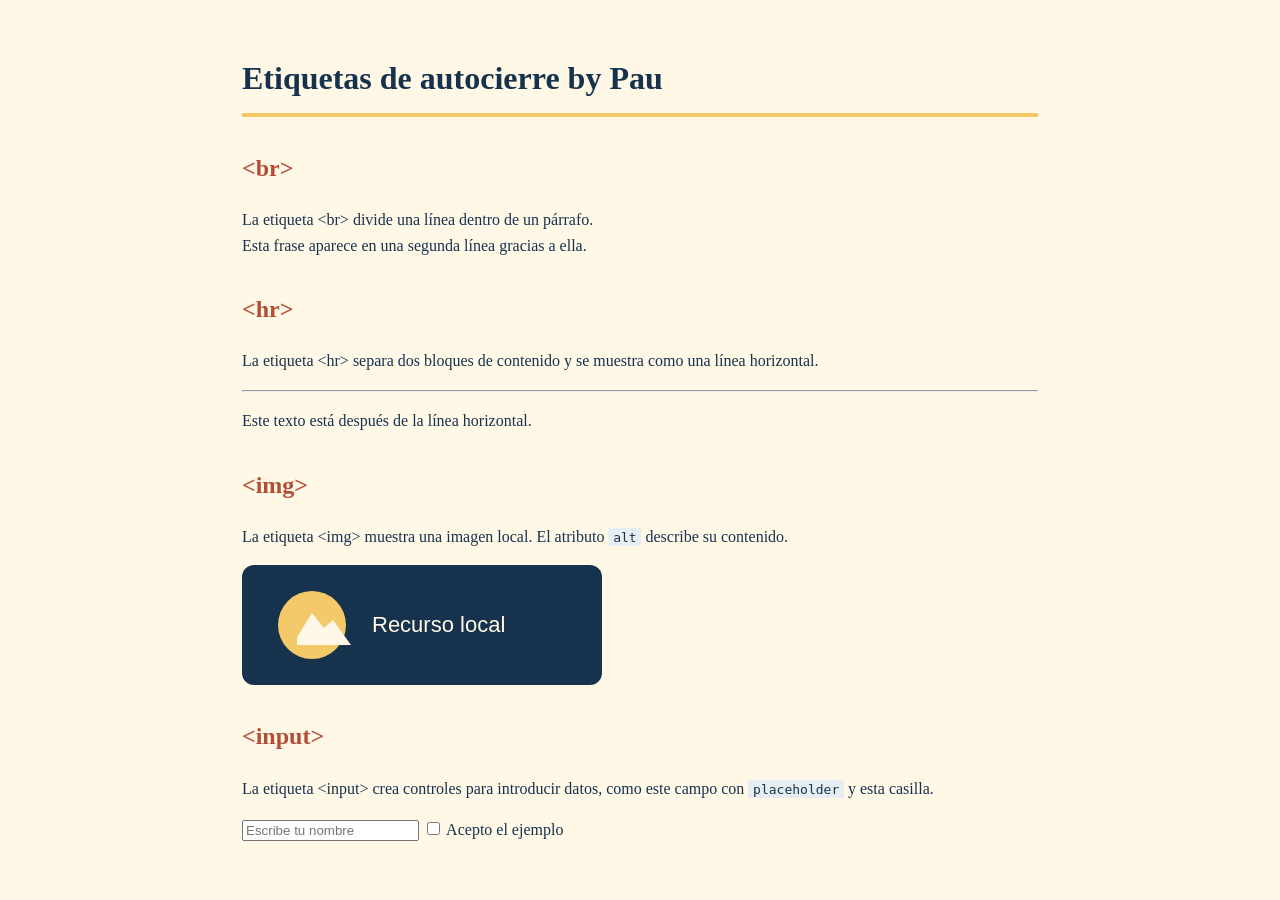
==== index.html @ d5653fa0 "etiqueta link" ====
<!DOCTYPE html>
<html lang="es">
<head>
  <meta charset="UTF-8">
  <meta name="viewport" content="width=device-width, initial-scale=1.0">
  <link rel="stylesheet" href="styles.css">
  <title>Tarea 1.2 - Etiquetas de autocierre en HTML5</title>
</head>
<body>
  <h1>Etiquetas de autocierre by Pau</h1>
  <h2>&lt;br&gt;</h2>
  <p>La etiqueta &lt;br&gt; divide una línea dentro de un párrafo.<br>Esta frase aparece en una segunda línea gracias a ella.</p>
  <h2>&lt;hr&gt;</h2>
  <p>La etiqueta &lt;hr&gt; separa dos bloques de contenido y se muestra como una línea horizontal.</p>
  <hr>
  <p>Este texto está después de la línea horizontal.</p>
  <h2>&lt;img&gt;</h2>
  <p>La etiqueta &lt;img&gt; muestra una imagen local. El atributo <code>alt</code> describe su contenido.</p>
  <img src="media/ejemplo.svg" alt="Ilustración de una tarjeta azul con un icono de paisaje y el texto Recurso local" width="360" height="120">
  <h2>&lt;input&gt;</h2>
  <p>La etiqueta &lt;input&gt; crea controles para introducir datos, como este campo con <code>placeholder</code> y esta casilla.</p>
  <p><input type="text" placeholder="Escribe tu nombre"> <label><input type="checkbox"> Acepto el ejemplo</label></p>
</body>
</html>
---- styles.css ----
* {
  box-sizing: border-box;
}

body {
  max-width: 860px;
  margin: 0 auto;
  padding: 2rem;
  color: #17324d;
  background: #fff8e7;
  font-family: Georgia, "Times New Roman", serif;
  line-height: 1.6;
}

h1 {
  padding-bottom: 0.5rem;
  border-bottom: 4px solid #f3c969;
}

h2 {
  margin-top: 2rem;
  color: #b34d35;
}

img,
embed {
  display: block;
  max-width: 100%;
  margin: 0.75rem 0;
}

.columna-resaltada {
  background: #f3c969;
}

code {
  padding: 0.1rem 0.3rem;
  background: #e6eef2;
}
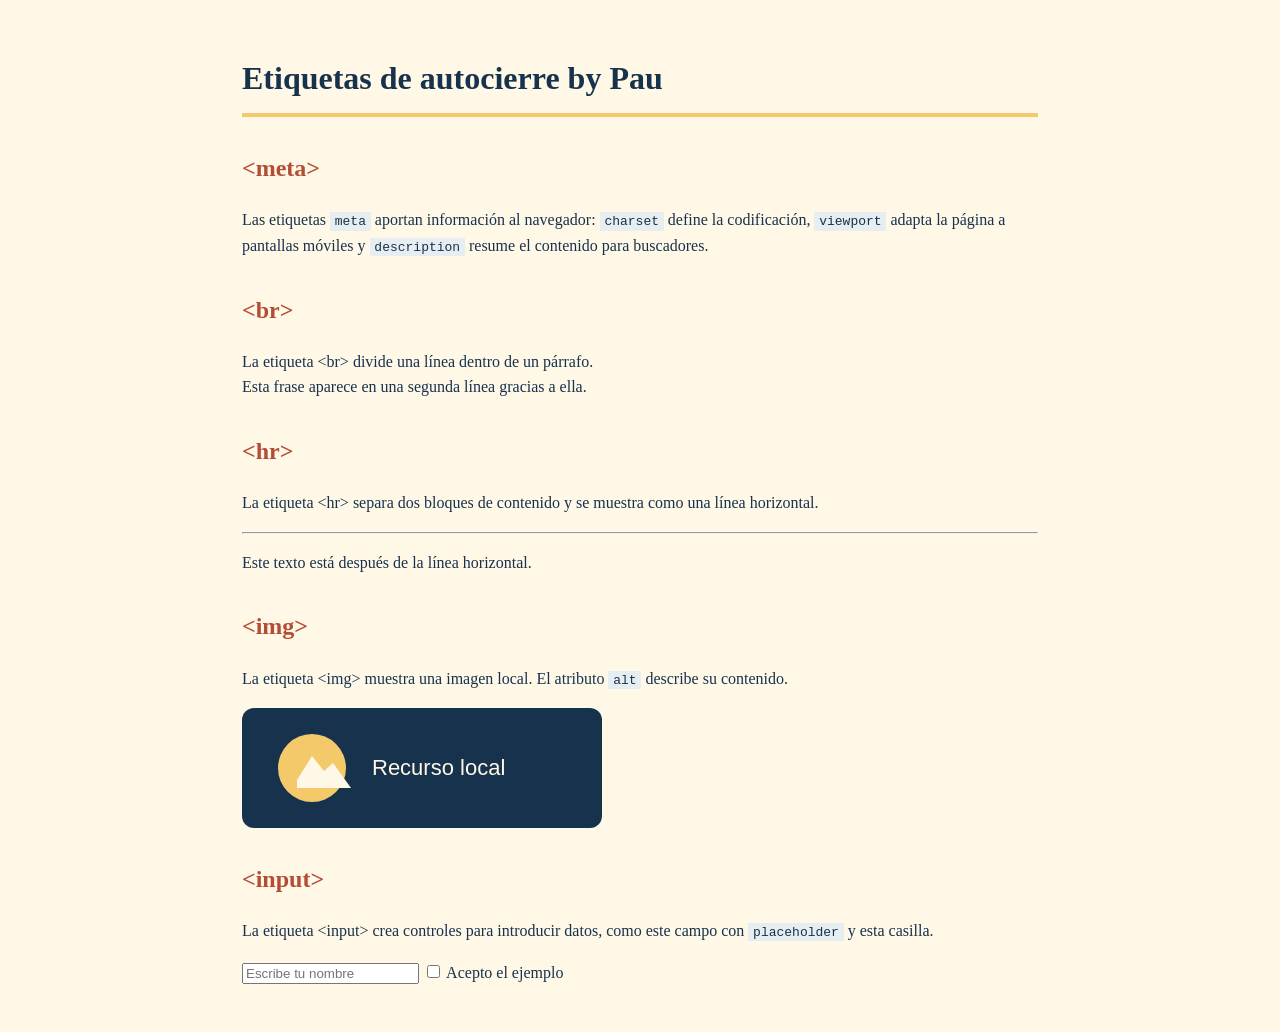
==== commit 46977566: "etiqueta meta" ====
--- a/index.html
+++ b/index.html
@@ -3,11 +3,14 @@
 <head>
   <meta charset="UTF-8">
   <meta name="viewport" content="width=device-width, initial-scale=1.0">
+  <meta name="description" content="Ejemplos visuales de etiquetas de autocierre en HTML5.">
   <link rel="stylesheet" href="styles.css">
   <title>Tarea 1.2 - Etiquetas de autocierre en HTML5</title>
 </head>
 <body>
   <h1>Etiquetas de autocierre by Pau</h1>
+  <h2>&lt;meta&gt;</h2>
+  <p>Las etiquetas <code>meta</code> aportan información al navegador: <code>charset</code> define la codificación, <code>viewport</code> adapta la página a pantallas móviles y <code>description</code> resume el contenido para buscadores.</p>
   <h2>&lt;br&gt;</h2>
   <p>La etiqueta &lt;br&gt; divide una línea dentro de un párrafo.<br>Esta frase aparece en una segunda línea gracias a ella.</p>
   <h2>&lt;hr&gt;</h2>
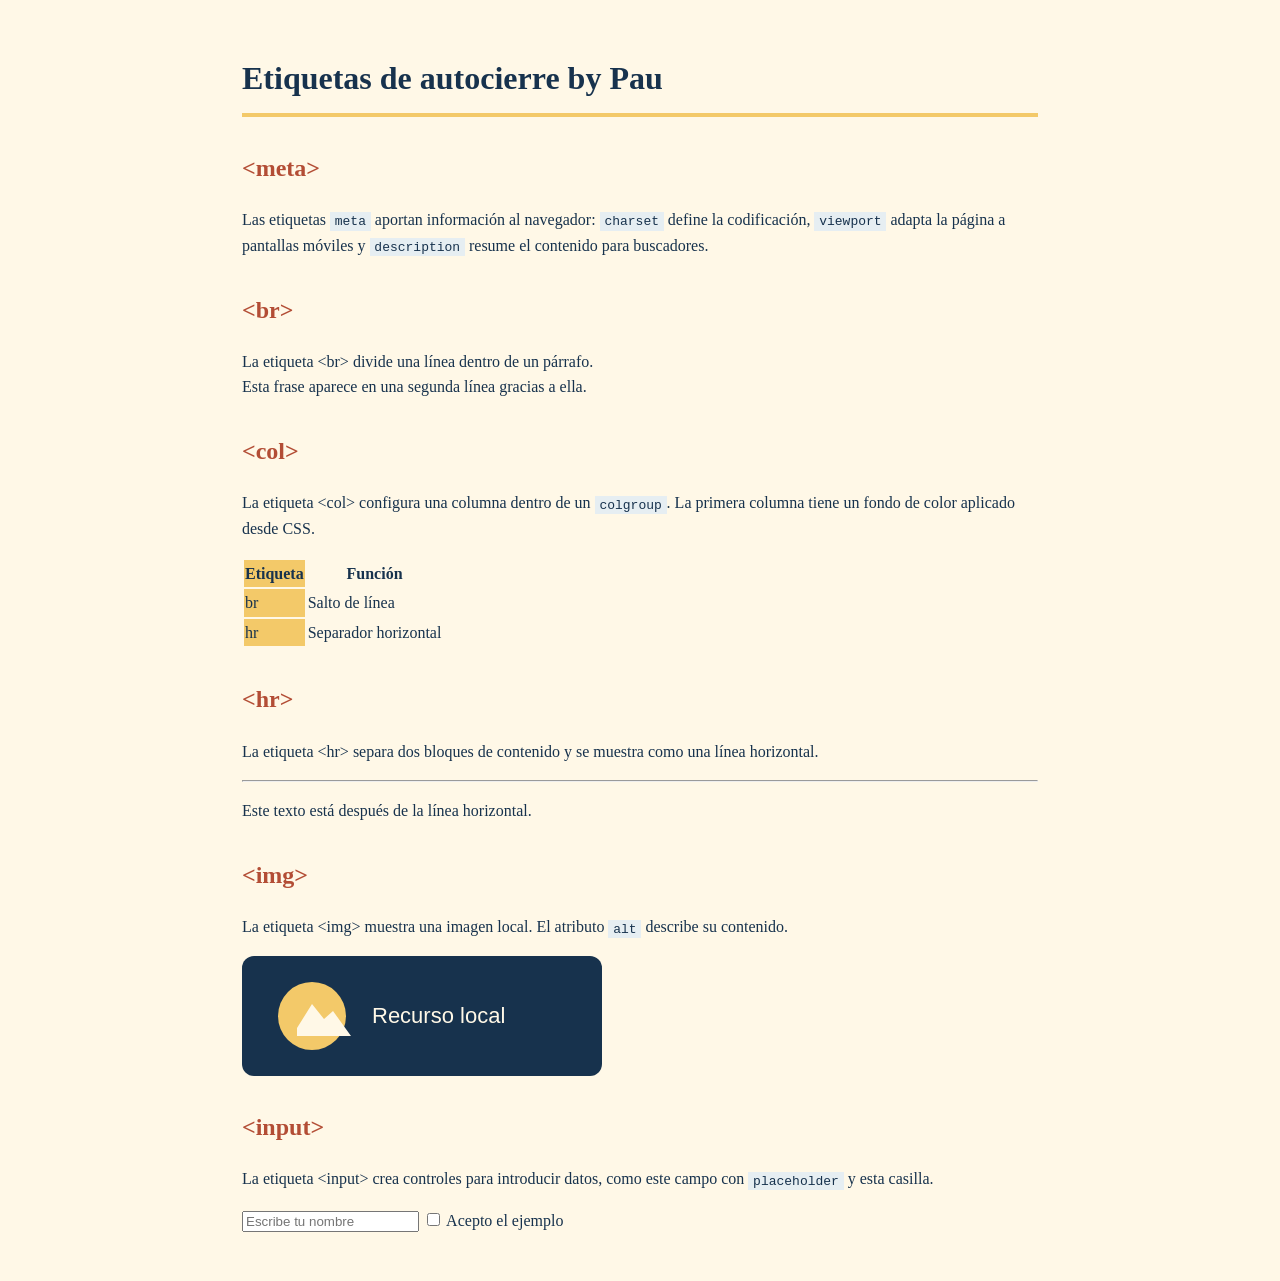
==== commit fa839556: "etiqueta col" ====
--- a/index.html
+++ b/index.html
@@ -13,6 +13,17 @@
   <p>Las etiquetas <code>meta</code> aportan información al navegador: <code>charset</code> define la codificación, <code>viewport</code> adapta la página a pantallas móviles y <code>description</code> resume el contenido para buscadores.</p>
   <h2>&lt;br&gt;</h2>
   <p>La etiqueta &lt;br&gt; divide una línea dentro de un párrafo.<br>Esta frase aparece en una segunda línea gracias a ella.</p>
+    <h2>&lt;col&gt;</h2>
+    <p>La etiqueta &lt;col&gt; configura una columna dentro de un <code>colgroup</code>. La primera columna tiene un fondo de color aplicado desde CSS.</p>
+    <table>
+      <colgroup>
+        <col class="columna-resaltada">
+        <col>
+      </colgroup>
+      <tr><th>Etiqueta</th><th>Función</th></tr>
+      <tr><td>br</td><td>Salto de línea</td></tr>
+      <tr><td>hr</td><td>Separador horizontal</td></tr>
+    </table>
   <h2>&lt;hr&gt;</h2>
   <p>La etiqueta &lt;hr&gt; separa dos bloques de contenido y se muestra como una línea horizontal.</p>
   <hr>
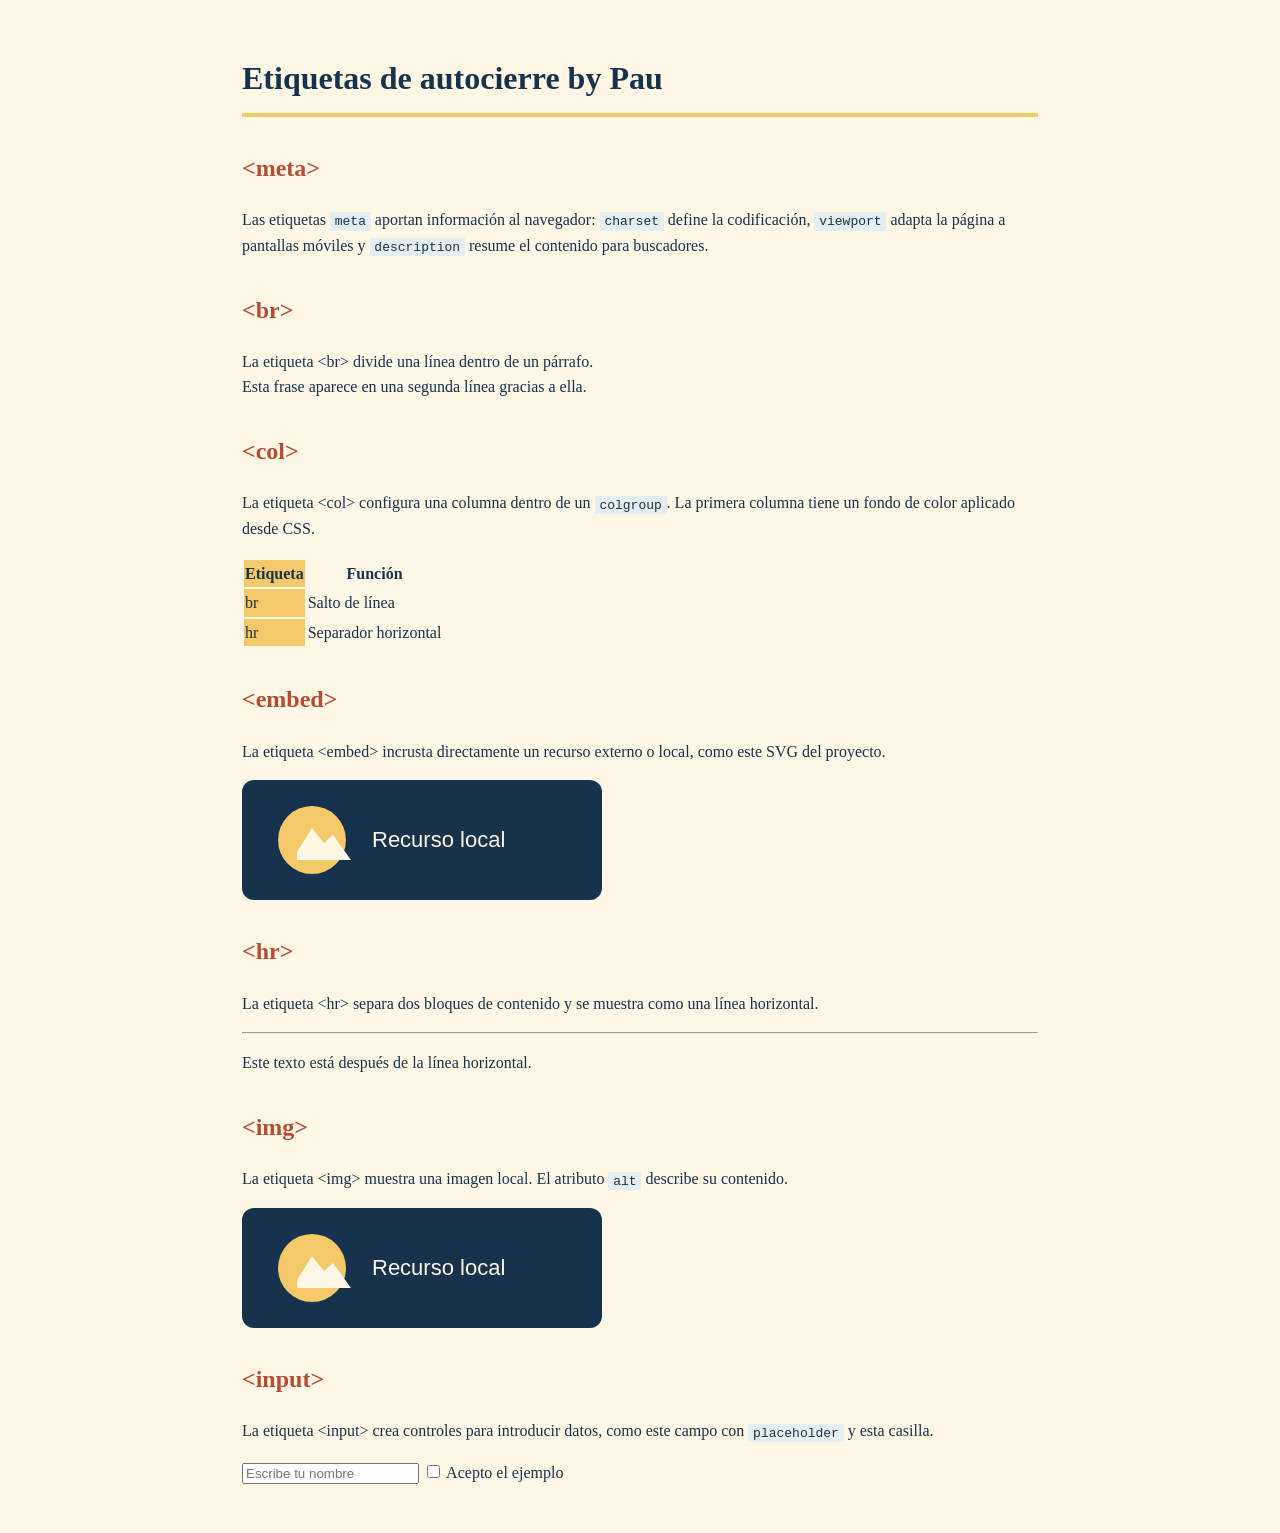
==== commit 54c28abb: "etiqueta embed" ====
--- a/index.html
+++ b/index.html
@@ -24,6 +24,9 @@
       <tr><td>br</td><td>Salto de línea</td></tr>
       <tr><td>hr</td><td>Separador horizontal</td></tr>
     </table>
+    <h2>&lt;embed&gt;</h2>
+    <p>La etiqueta &lt;embed&gt; incrusta directamente un recurso externo o local, como este SVG del proyecto.</p>
+    <embed src="media/ejemplo.svg" type="image/svg+xml" width="360" height="120">
   <h2>&lt;hr&gt;</h2>
   <p>La etiqueta &lt;hr&gt; separa dos bloques de contenido y se muestra como una línea horizontal.</p>
   <hr>
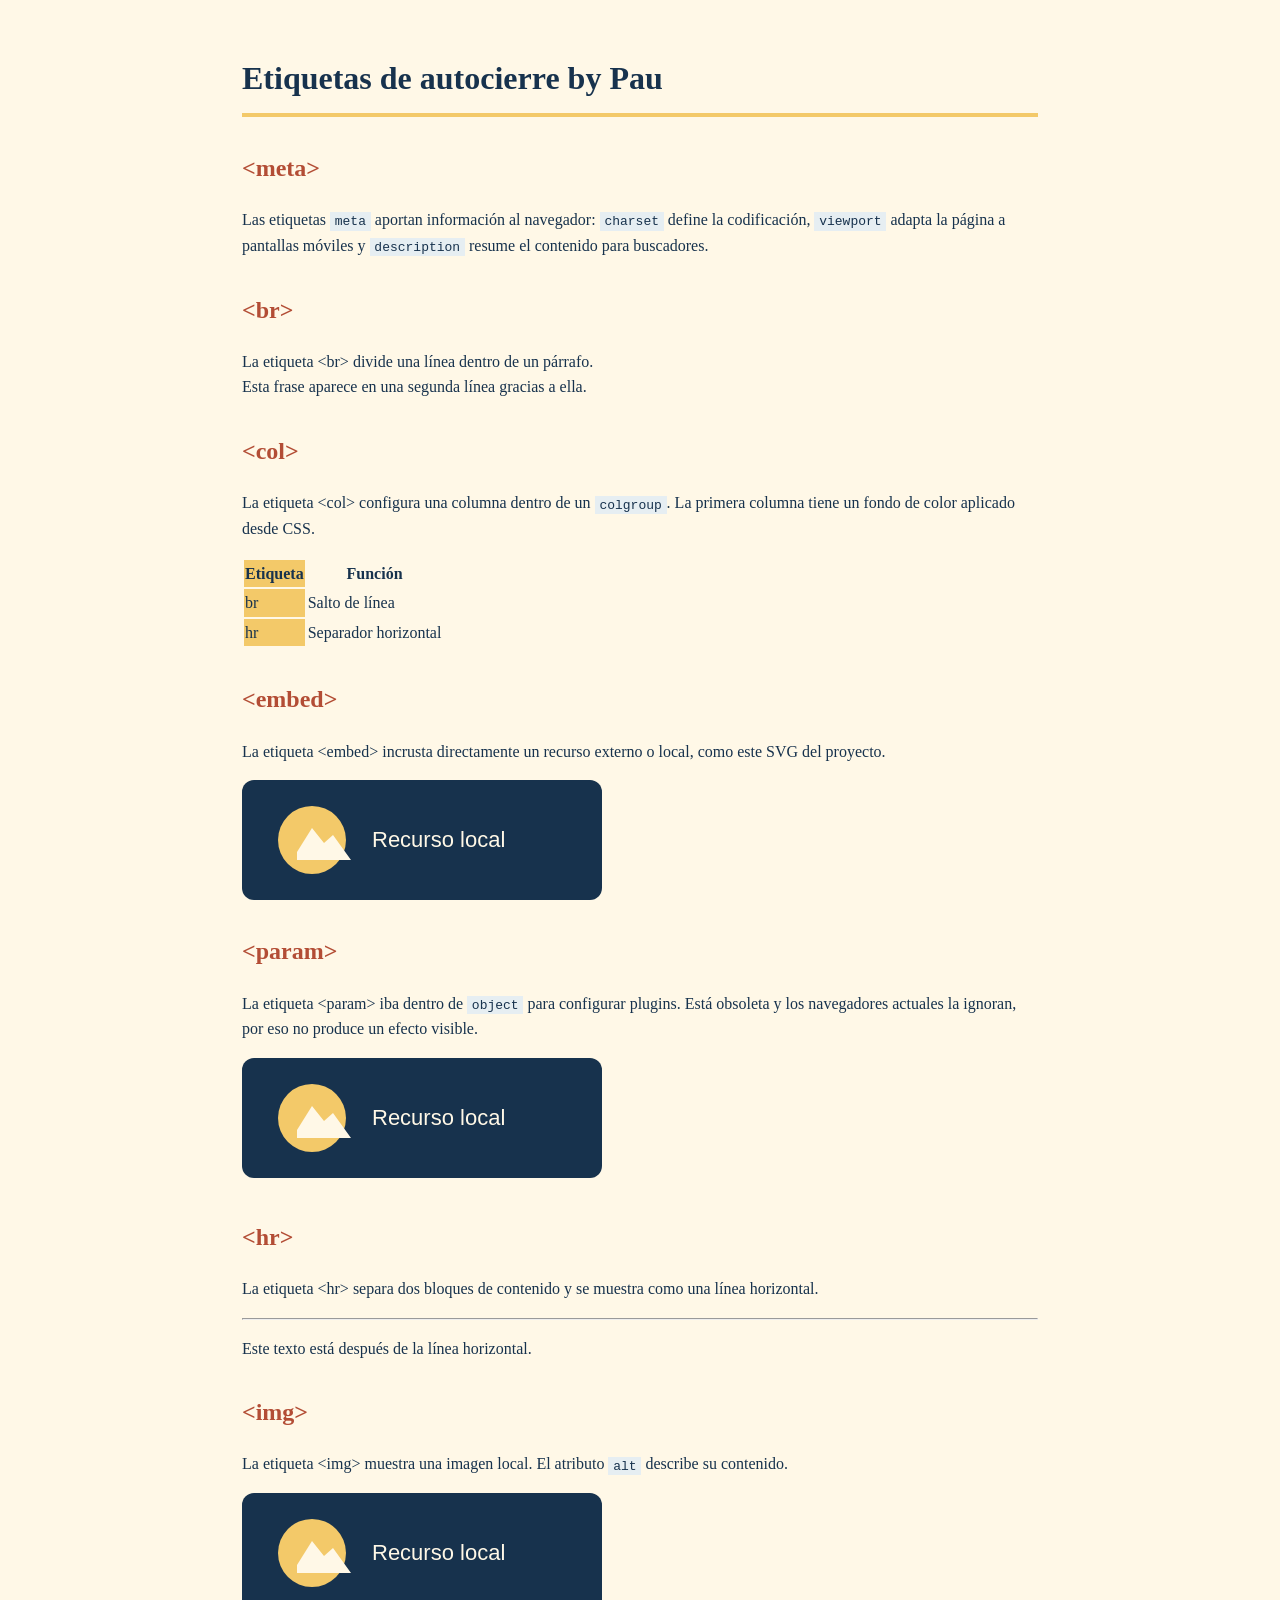
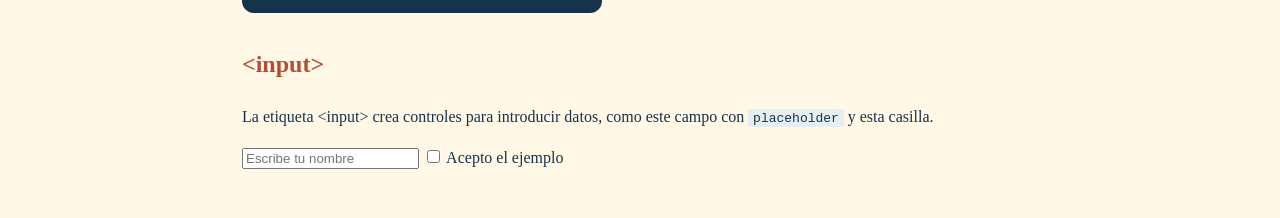
==== commit f5648331: "etiqueta param" ====
--- a/index.html
+++ b/index.html
@@ -27,6 +27,12 @@
     <h2>&lt;embed&gt;</h2>
     <p>La etiqueta &lt;embed&gt; incrusta directamente un recurso externo o local, como este SVG del proyecto.</p>
     <embed src="media/ejemplo.svg" type="image/svg+xml" width="360" height="120">
+    <h2>&lt;param&gt;</h2>
+    <p>La etiqueta &lt;param&gt; iba dentro de <code>object</code> para configurar plugins. Está obsoleta y los navegadores actuales la ignoran, por eso no produce un efecto visible.</p>
+    <object data="media/ejemplo.svg" type="image/svg+xml" width="360" height="120">
+      <param name="autoplay" value="false">
+      Tu navegador no puede mostrar este objeto.
+    </object>
   <h2>&lt;hr&gt;</h2>
   <p>La etiqueta &lt;hr&gt; separa dos bloques de contenido y se muestra como una línea horizontal.</p>
   <hr>
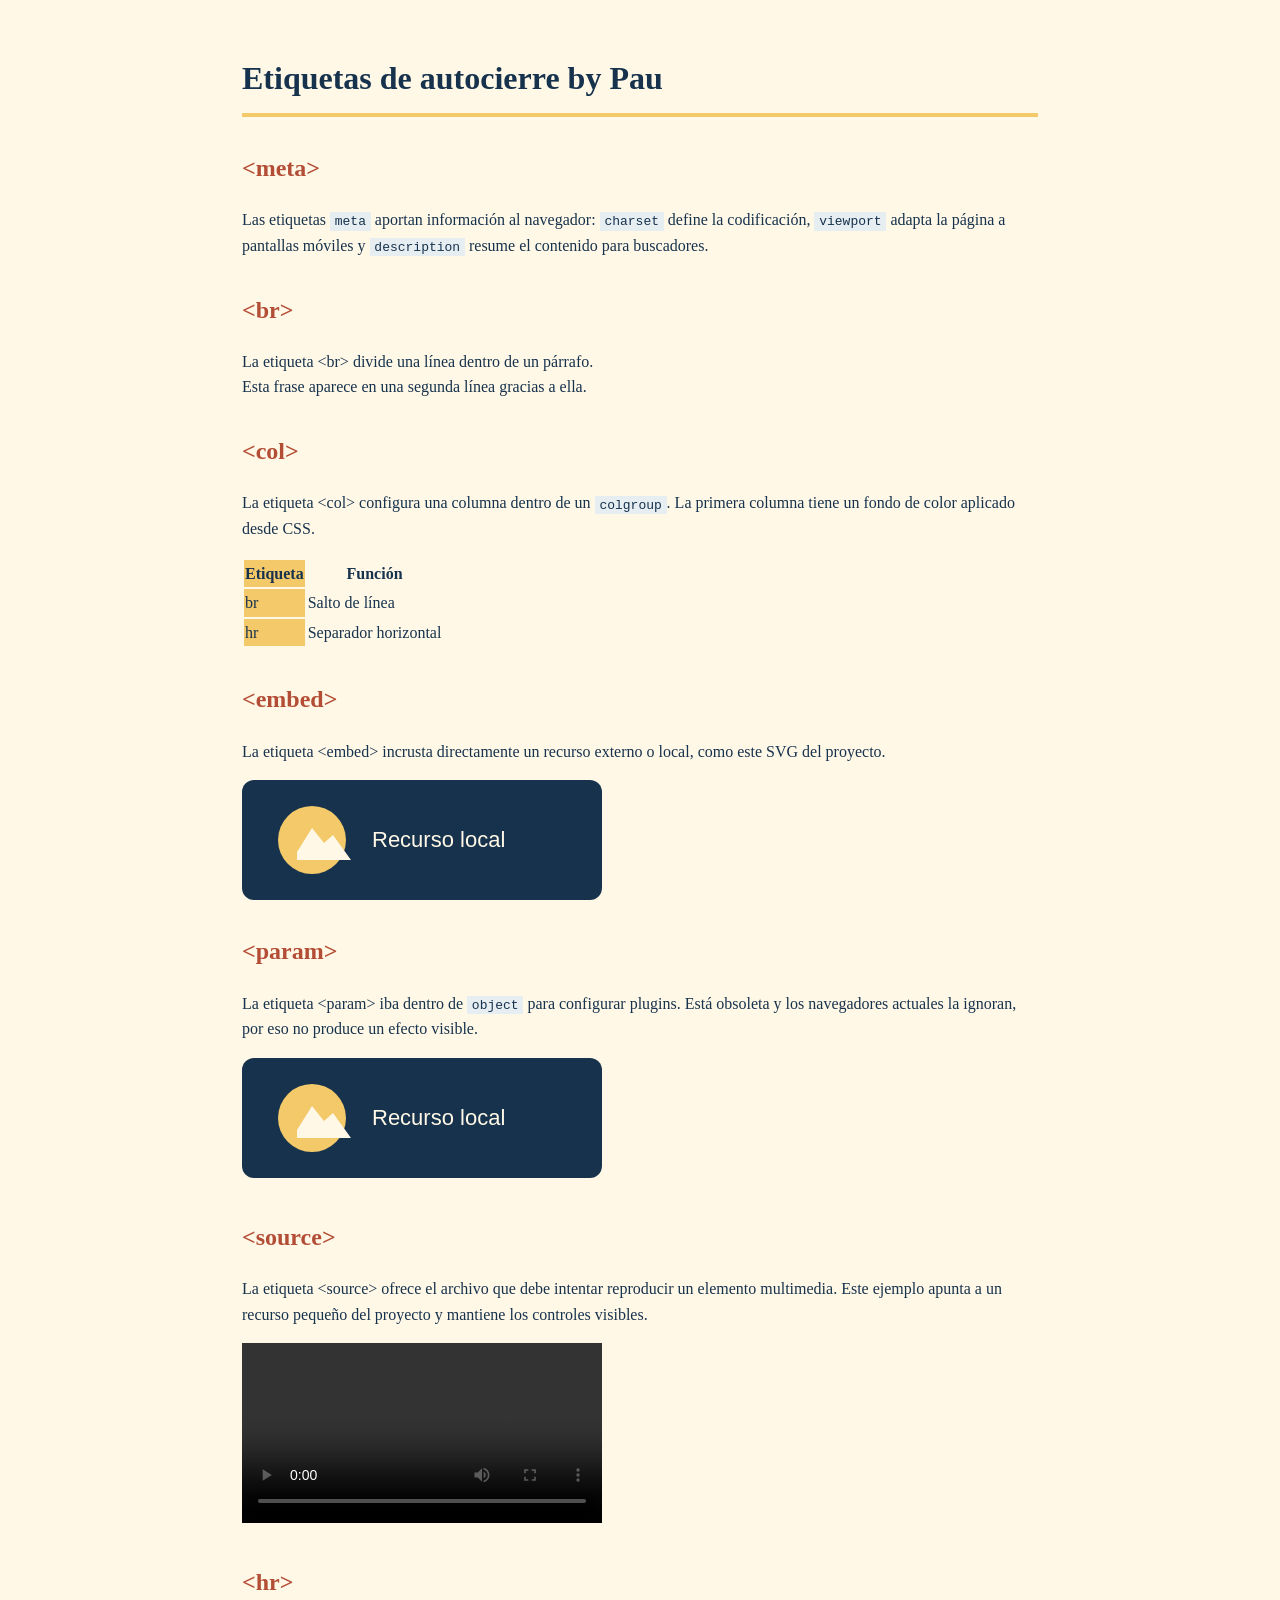
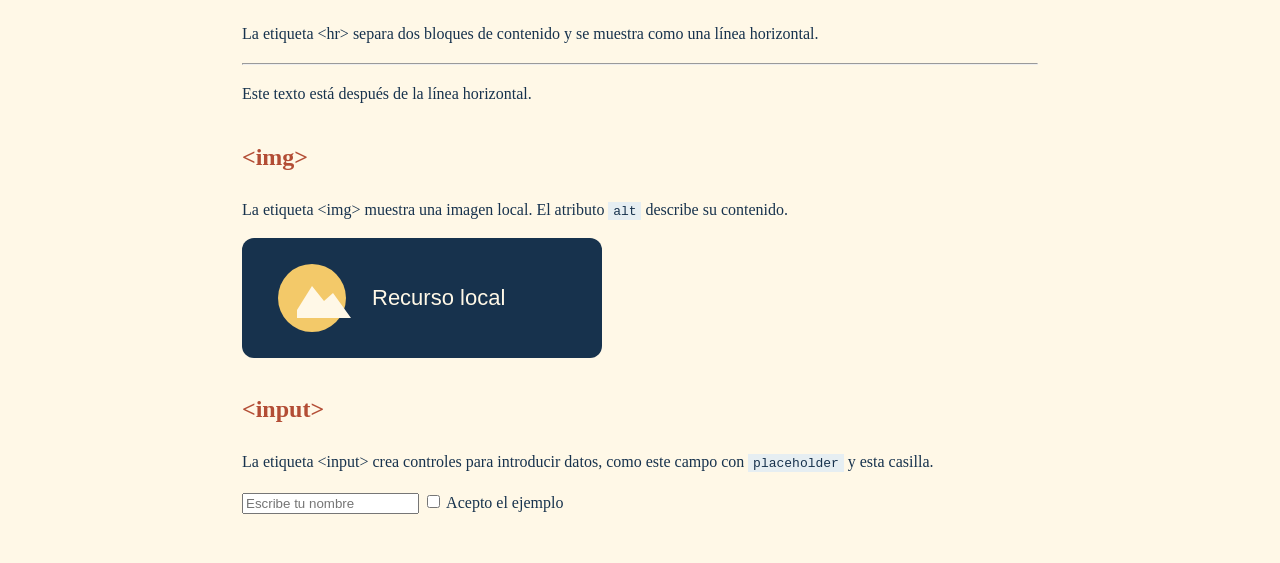
==== commit 4dc394e8: "etiqueta source" ====
--- a/index.html
+++ b/index.html
@@ -33,6 +33,12 @@
       <param name="autoplay" value="false">
       Tu navegador no puede mostrar este objeto.
     </object>
+    <h2>&lt;source&gt;</h2>
+    <p>La etiqueta &lt;source&gt; ofrece el archivo que debe intentar reproducir un elemento multimedia. Este ejemplo apunta a un recurso pequeño del proyecto y mantiene los controles visibles.</p>
+    <video controls width="360">
+      <source src="media/ejemplo.svg" type="video/mp4">
+      Tu navegador no puede reproducir este recurso.
+    </video>
   <h2>&lt;hr&gt;</h2>
   <p>La etiqueta &lt;hr&gt; separa dos bloques de contenido y se muestra como una línea horizontal.</p>
   <hr>
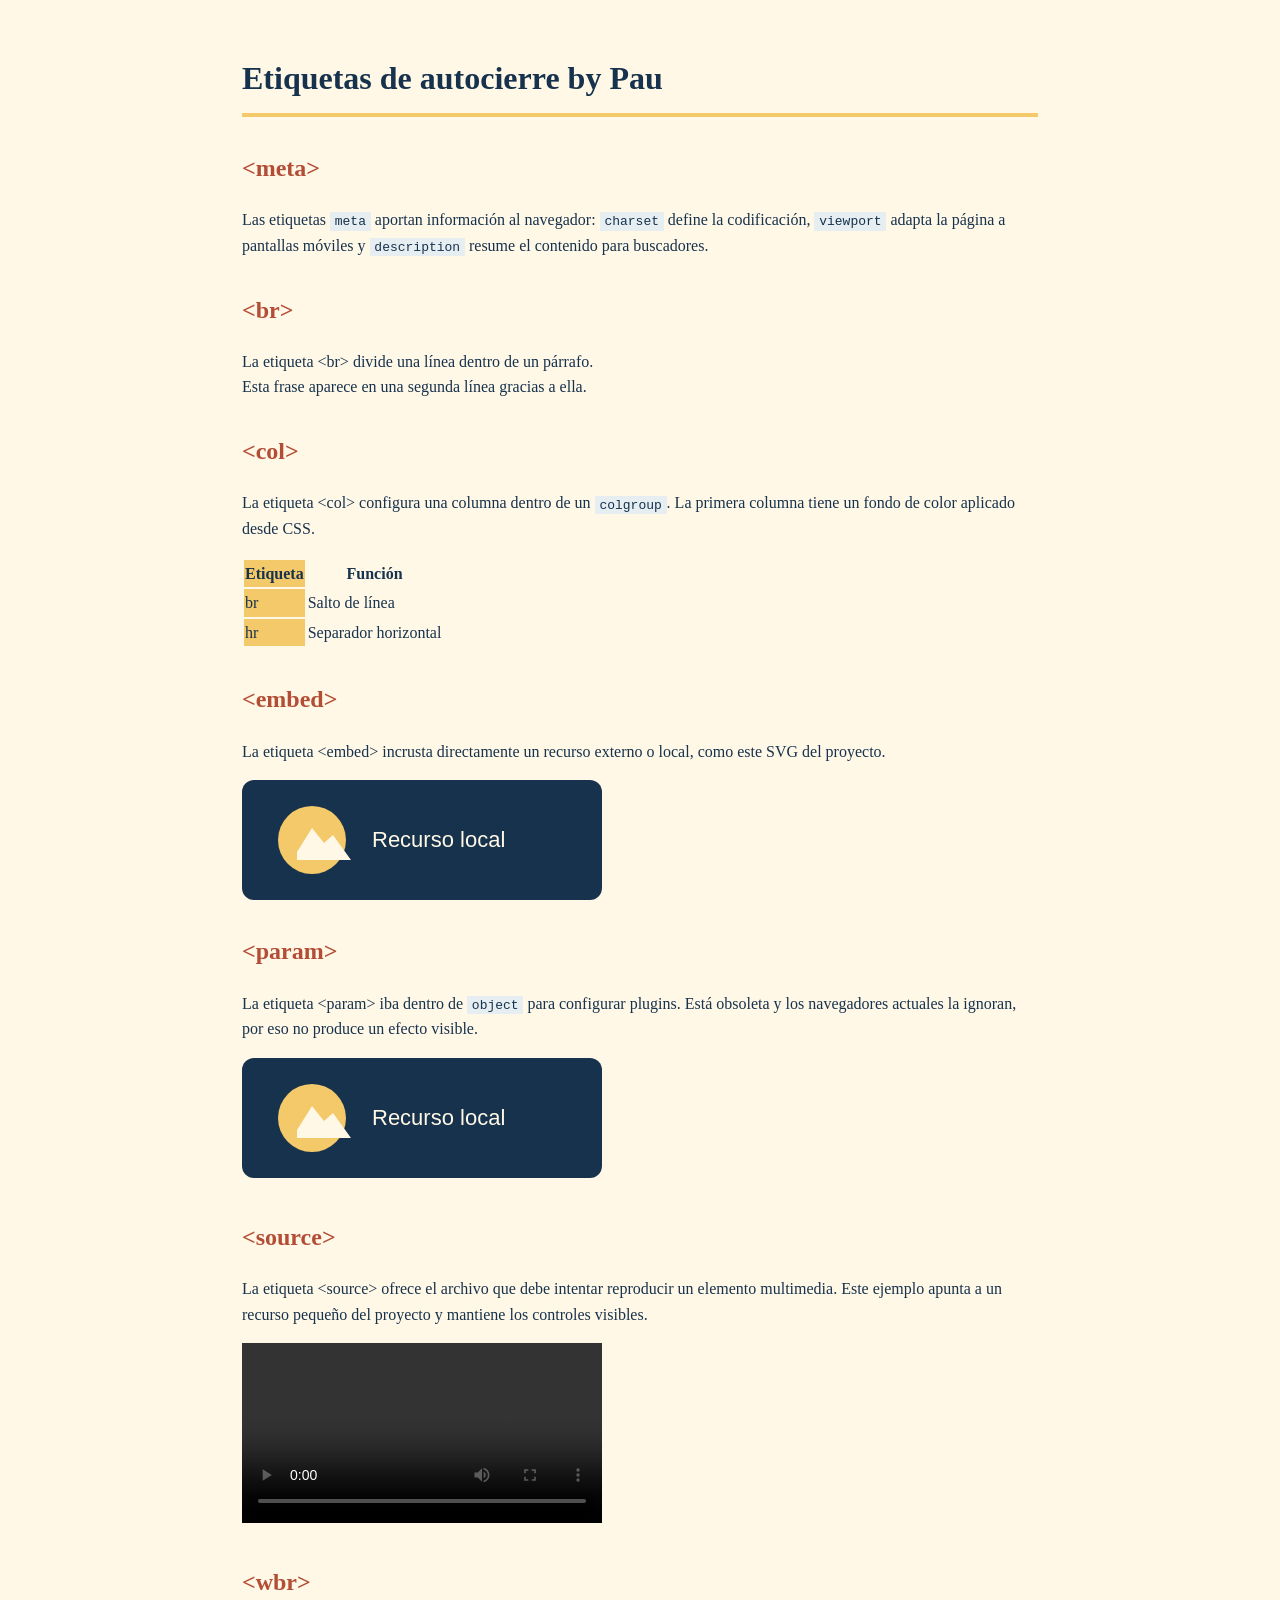
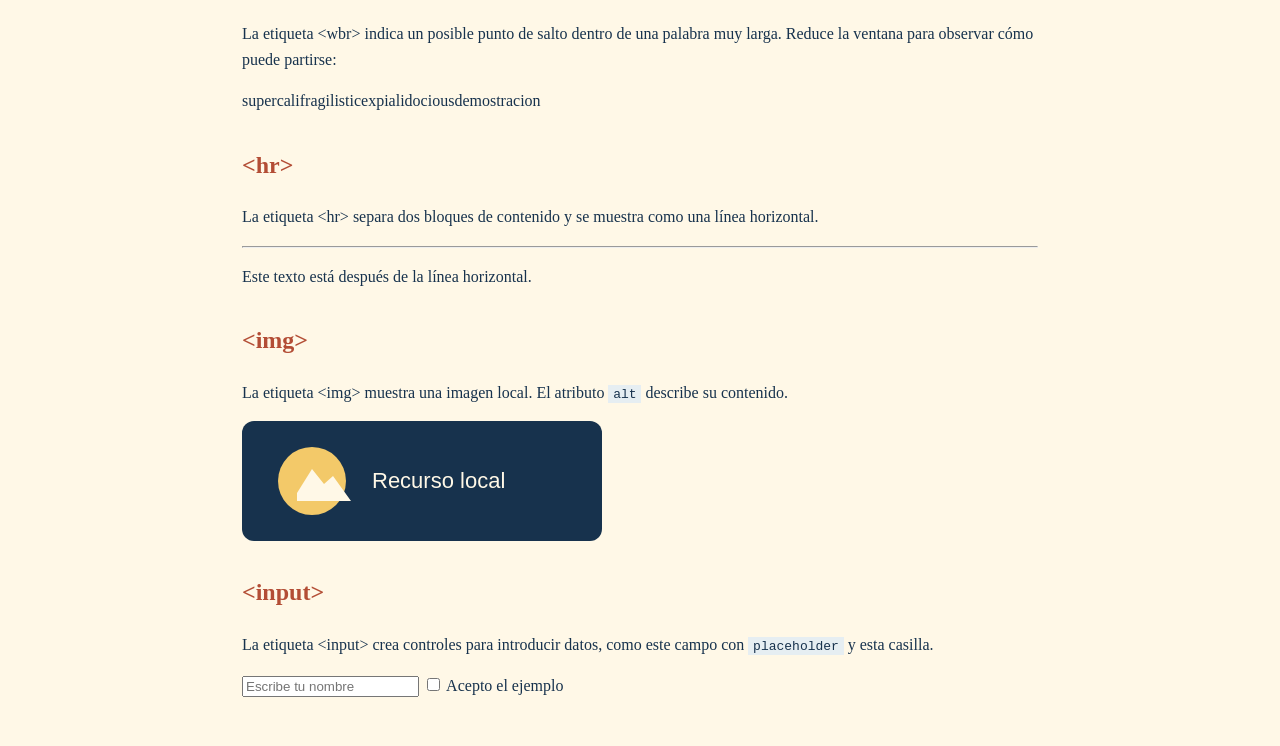
==== commit 20de88d9: "etiqueta wbr" ====
--- a/index.html
+++ b/index.html
@@ -39,6 +39,9 @@
       <source src="media/ejemplo.svg" type="video/mp4">
       Tu navegador no puede reproducir este recurso.
     </video>
+    <h2>&lt;wbr&gt;</h2>
+    <p>La etiqueta &lt;wbr&gt; indica un posible punto de salto dentro de una palabra muy larga. Reduce la ventana para observar cómo puede partirse:</p>
+    <p>supercalifragilistic<wbr>expialidocious<wbr>demostracion</p>
   <h2>&lt;hr&gt;</h2>
   <p>La etiqueta &lt;hr&gt; separa dos bloques de contenido y se muestra como una línea horizontal.</p>
   <hr>
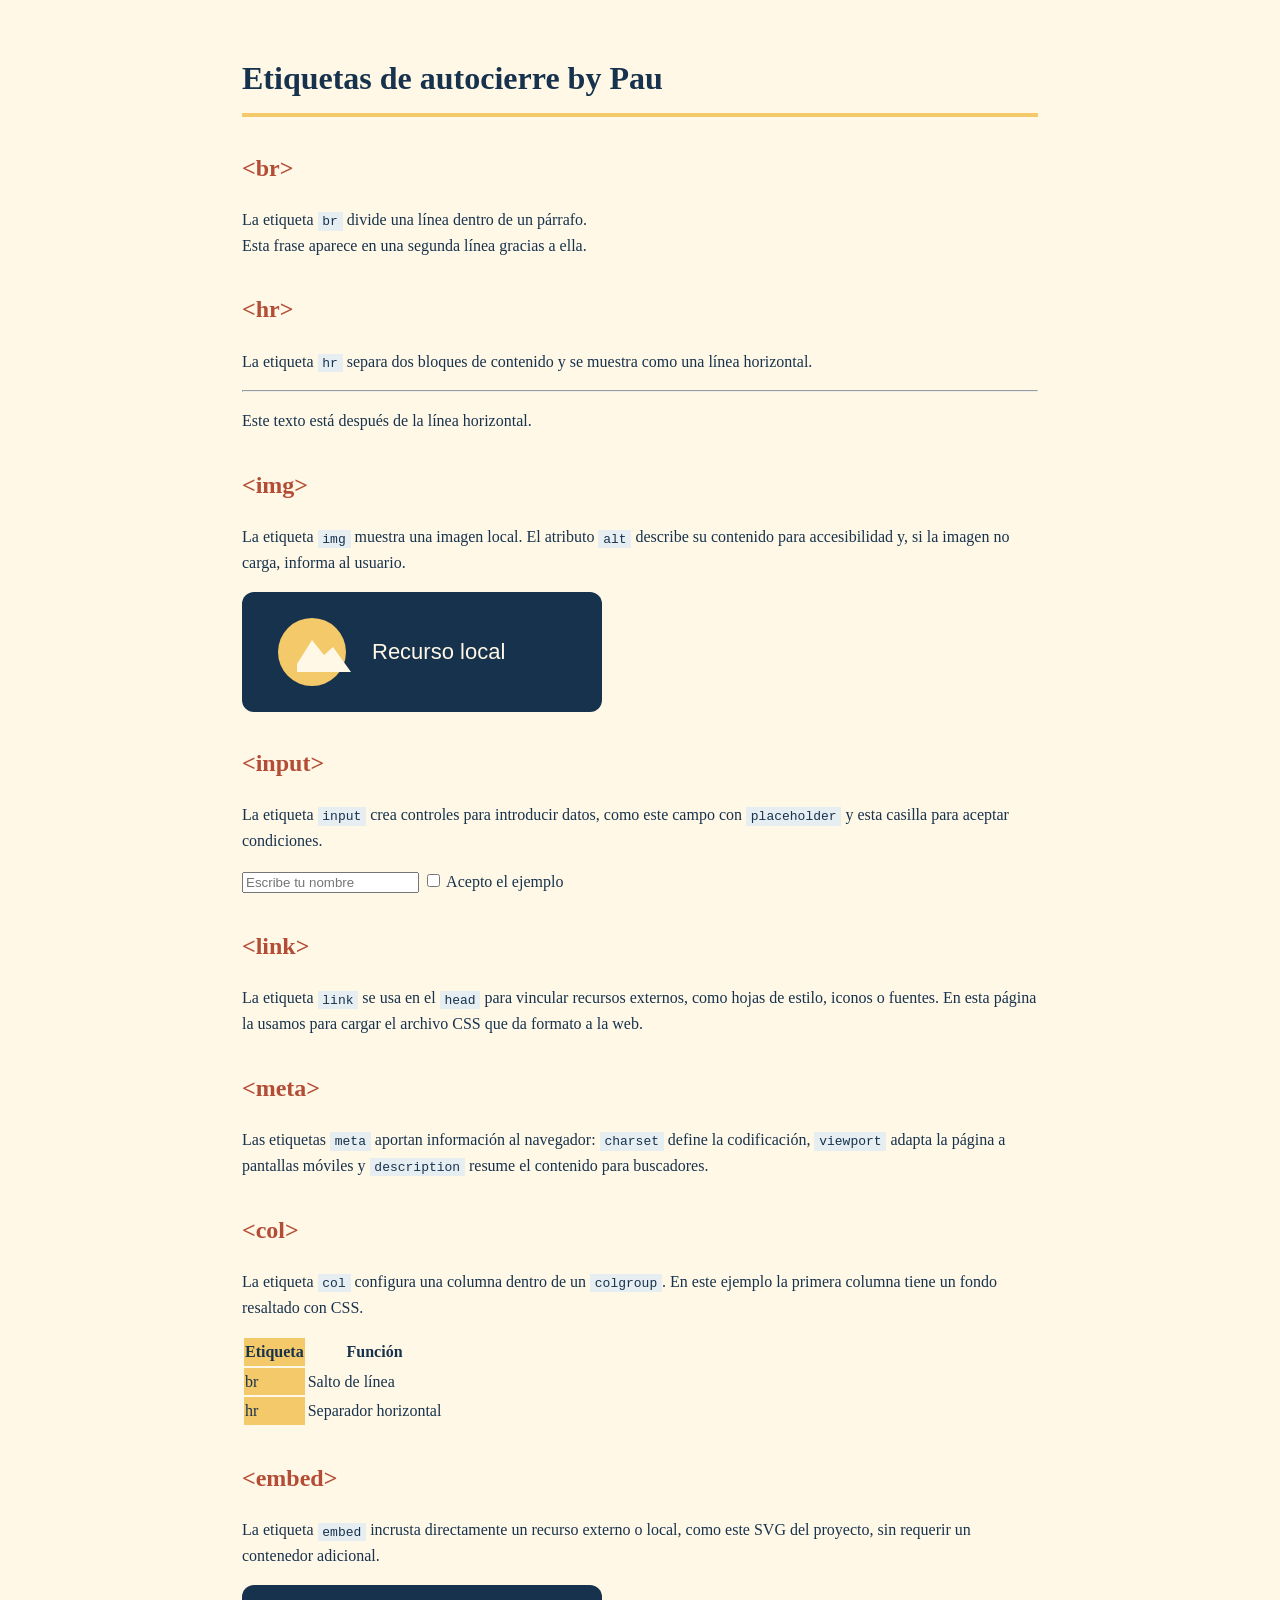
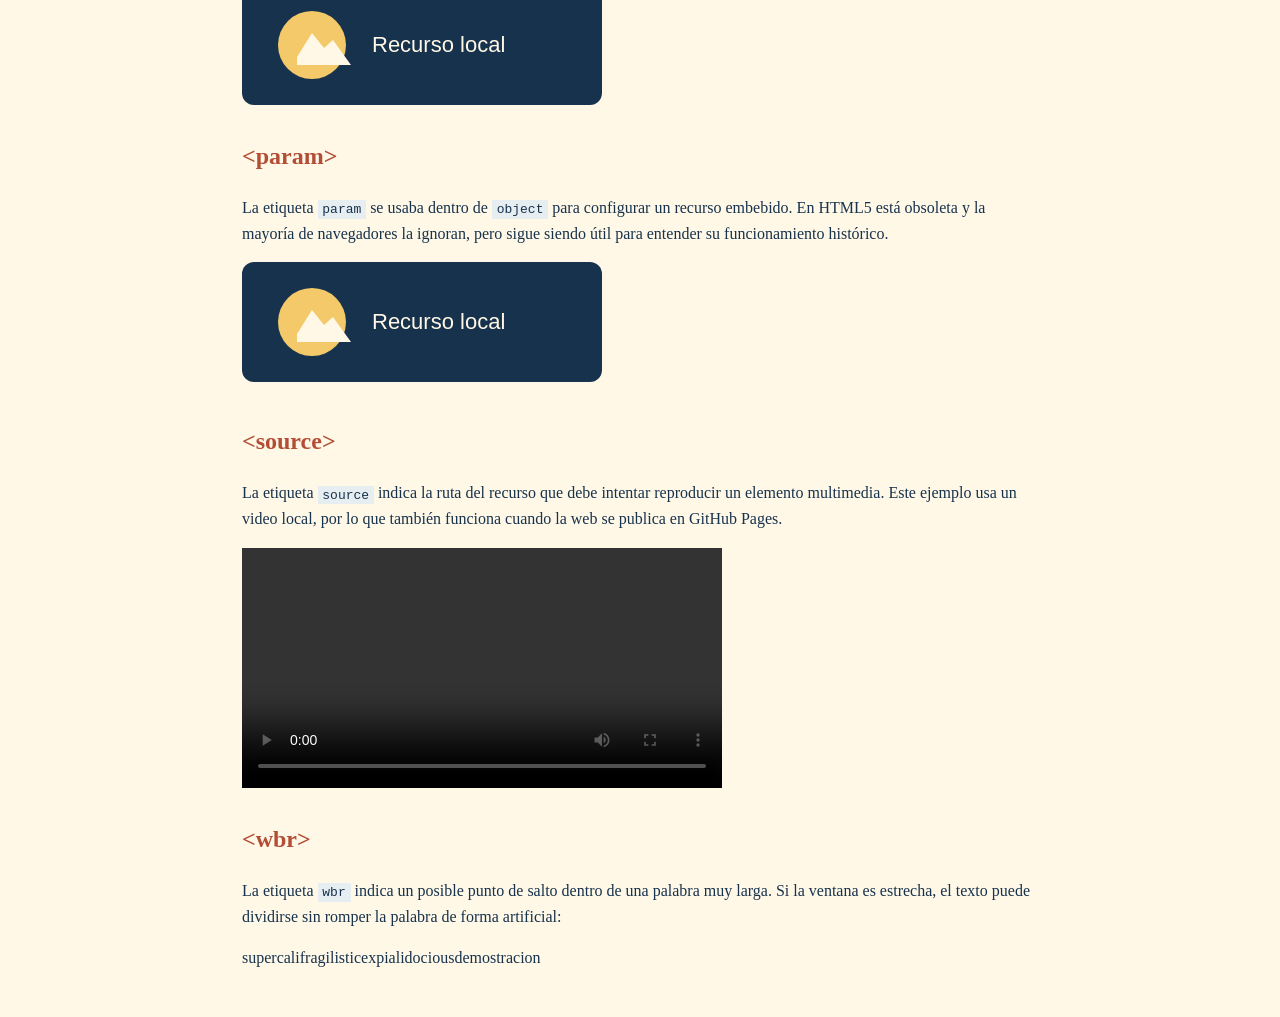
==== commit 1a7fd39a: "Consolidar página en la raíz del sitio Co-authored-by: Copilot <223556219+Copilot@users.noreply.gith" ====
--- a/index.html
+++ b/index.html
@@ -4,53 +4,66 @@
   <meta charset="UTF-8">
   <meta name="viewport" content="width=device-width, initial-scale=1.0">
   <meta name="description" content="Ejemplos visuales de etiquetas de autocierre en HTML5.">
+  <title>Tarea 1.2 - Etiquetas de autocierre en HTML5</title>
   <link rel="stylesheet" href="styles.css">
-  <title>Tarea 1.2 - Etiquetas de autocierre en HTML5</title>
 </head>
 <body>
   <h1>Etiquetas de autocierre by Pau</h1>
+
+  <h2>&lt;br&gt;</h2>
+  <p>La etiqueta <code>br</code> divide una línea dentro de un párrafo.<br>Esta frase aparece en una segunda línea gracias a ella.</p>
+
+  <h2>&lt;hr&gt;</h2>
+  <p>La etiqueta <code>hr</code> separa dos bloques de contenido y se muestra como una línea horizontal.</p>
+  <hr>
+  <p>Este texto está después de la línea horizontal.</p>
+
+  <h2>&lt;img&gt;</h2>
+  <p>La etiqueta <code>img</code> muestra una imagen local. El atributo <code>alt</code> describe su contenido para accesibilidad y, si la imagen no carga, informa al usuario.</p>
+  <img src="media/ejemplo.svg" alt="Ilustración de una tarjeta azul con un icono de paisaje y el texto Recurso local" width="360" height="120">
+
+  <h2>&lt;input&gt;</h2>
+  <p>La etiqueta <code>input</code> crea controles para introducir datos, como este campo con <code>placeholder</code> y esta casilla para aceptar condiciones.</p>
+  <p><input type="text" placeholder="Escribe tu nombre"> <label><input type="checkbox"> Acepto el ejemplo</label></p>
+
+  <h2>&lt;link&gt;</h2>
+  <p>La etiqueta <code>link</code> se usa en el <code>head</code> para vincular recursos externos, como hojas de estilo, iconos o fuentes. En esta página la usamos para cargar el archivo CSS que da formato a la web.</p>
+
   <h2>&lt;meta&gt;</h2>
   <p>Las etiquetas <code>meta</code> aportan información al navegador: <code>charset</code> define la codificación, <code>viewport</code> adapta la página a pantallas móviles y <code>description</code> resume el contenido para buscadores.</p>
-  <h2>&lt;br&gt;</h2>
-  <p>La etiqueta &lt;br&gt; divide una línea dentro de un párrafo.<br>Esta frase aparece en una segunda línea gracias a ella.</p>
-    <h2>&lt;col&gt;</h2>
-    <p>La etiqueta &lt;col&gt; configura una columna dentro de un <code>colgroup</code>. La primera columna tiene un fondo de color aplicado desde CSS.</p>
-    <table>
-      <colgroup>
-        <col class="columna-resaltada">
-        <col>
-      </colgroup>
-      <tr><th>Etiqueta</th><th>Función</th></tr>
-      <tr><td>br</td><td>Salto de línea</td></tr>
-      <tr><td>hr</td><td>Separador horizontal</td></tr>
-    </table>
-    <h2>&lt;embed&gt;</h2>
-    <p>La etiqueta &lt;embed&gt; incrusta directamente un recurso externo o local, como este SVG del proyecto.</p>
-    <embed src="media/ejemplo.svg" type="image/svg+xml" width="360" height="120">
-    <h2>&lt;param&gt;</h2>
-    <p>La etiqueta &lt;param&gt; iba dentro de <code>object</code> para configurar plugins. Está obsoleta y los navegadores actuales la ignoran, por eso no produce un efecto visible.</p>
-    <object data="media/ejemplo.svg" type="image/svg+xml" width="360" height="120">
-      <param name="autoplay" value="false">
-      Tu navegador no puede mostrar este objeto.
-    </object>
-    <h2>&lt;source&gt;</h2>
-    <p>La etiqueta &lt;source&gt; ofrece el archivo que debe intentar reproducir un elemento multimedia. Este ejemplo apunta a un recurso pequeño del proyecto y mantiene los controles visibles.</p>
-    <video controls width="360">
-      <source src="media/ejemplo.svg" type="video/mp4">
-      Tu navegador no puede reproducir este recurso.
-    </video>
-    <h2>&lt;wbr&gt;</h2>
-    <p>La etiqueta &lt;wbr&gt; indica un posible punto de salto dentro de una palabra muy larga. Reduce la ventana para observar cómo puede partirse:</p>
-    <p>supercalifragilistic<wbr>expialidocious<wbr>demostracion</p>
-  <h2>&lt;hr&gt;</h2>
-  <p>La etiqueta &lt;hr&gt; separa dos bloques de contenido y se muestra como una línea horizontal.</p>
-  <hr>
-  <p>Este texto está después de la línea horizontal.</p>
-  <h2>&lt;img&gt;</h2>
-  <p>La etiqueta &lt;img&gt; muestra una imagen local. El atributo <code>alt</code> describe su contenido.</p>
-  <img src="media/ejemplo.svg" alt="Ilustración de una tarjeta azul con un icono de paisaje y el texto Recurso local" width="360" height="120">
-  <h2>&lt;input&gt;</h2>
-  <p>La etiqueta &lt;input&gt; crea controles para introducir datos, como este campo con <code>placeholder</code> y esta casilla.</p>
-  <p><input type="text" placeholder="Escribe tu nombre"> <label><input type="checkbox"> Acepto el ejemplo</label></p>
+
+  <h2>&lt;col&gt;</h2>
+  <p>La etiqueta <code>col</code> configura una columna dentro de un <code>colgroup</code>. En este ejemplo la primera columna tiene un fondo resaltado con CSS.</p>
+  <table>
+    <colgroup>
+      <col class="columna-resaltada">
+      <col>
+    </colgroup>
+    <tr><th>Etiqueta</th><th>Función</th></tr>
+    <tr><td>br</td><td>Salto de línea</td></tr>
+    <tr><td>hr</td><td>Separador horizontal</td></tr>
+  </table>
+
+  <h2>&lt;embed&gt;</h2>
+  <p>La etiqueta <code>embed</code> incrusta directamente un recurso externo o local, como este SVG del proyecto, sin requerir un contenedor adicional.</p>
+  <embed src="media/ejemplo.svg" type="image/svg+xml" width="360" height="120">
+
+  <h2>&lt;param&gt;</h2>
+  <p>La etiqueta <code>param</code> se usaba dentro de <code>object</code> para configurar un recurso embebido. En HTML5 está obsoleta y la mayoría de navegadores la ignoran, pero sigue siendo útil para entender su funcionamiento histórico.</p>
+  <object data="media/ejemplo.svg" type="image/svg+xml" width="360" height="120">
+    <param name="autoplay" value="false">
+    Tu navegador no puede mostrar este objeto.
+  </object>
+
+  <h2>&lt;source&gt;</h2>
+  <p>La etiqueta <code>source</code> indica la ruta del recurso que debe intentar reproducir un elemento multimedia. Este ejemplo usa un video local, por lo que también funciona cuando la web se publica en GitHub Pages.</p>
+  <video controls width="480">
+    <source src="media/ejemplo-video.mp4" type="video/mp4">
+    Tu navegador no puede reproducir este recurso.
+  </video>
+
+  <h2>&lt;wbr&gt;</h2>
+  <p>La etiqueta <code>wbr</code> indica un posible punto de salto dentro de una palabra muy larga. Si la ventana es estrecha, el texto puede dividirse sin romper la palabra de forma artificial:</p>
+  <p>supercalifragilistic<wbr>expialidocious<wbr>demostracion</p>
 </body>
 </html>
--- a/styles.css
+++ b/styles.css
@@ -23,7 +23,8 @@
 }
 
 img,
-embed {
+embed,
+video {
   display: block;
   max-width: 100%;
   margin: 0.75rem 0;
